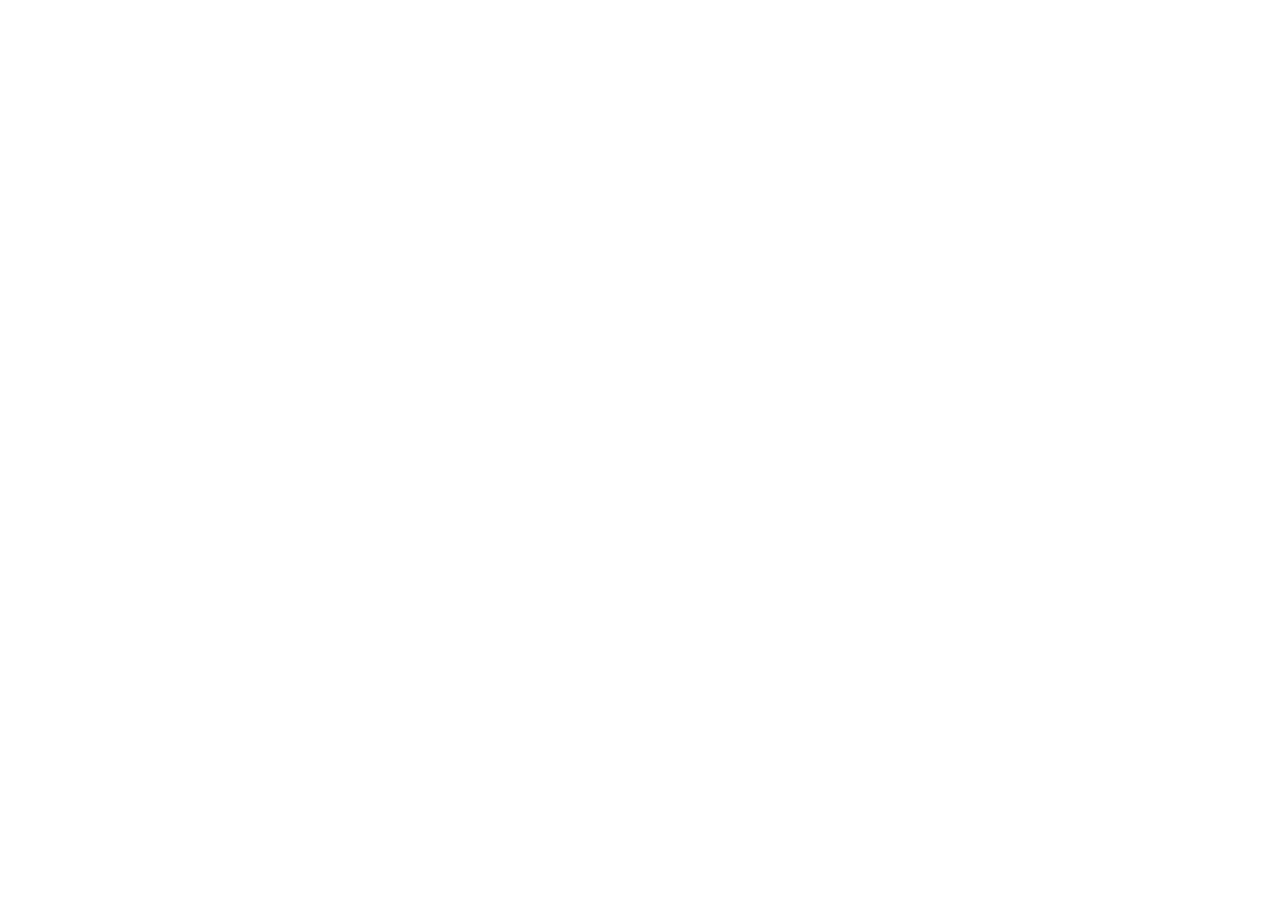
==== index.html @ b39daeb9 "criado arquivo principal" ====
<!DOCTYPE html>
<html lang="pt-br">
<head>
    <meta charset="UTF-8">
    <meta name="viewport" content="width=device-width, initial-scale=1.0">
    <title>Projeto Redes Sociais</title>
    <link rel="shortcut icon" href="favicon.ico" type="image/x-icon">
</head>
<body>
    
</body>
</html>
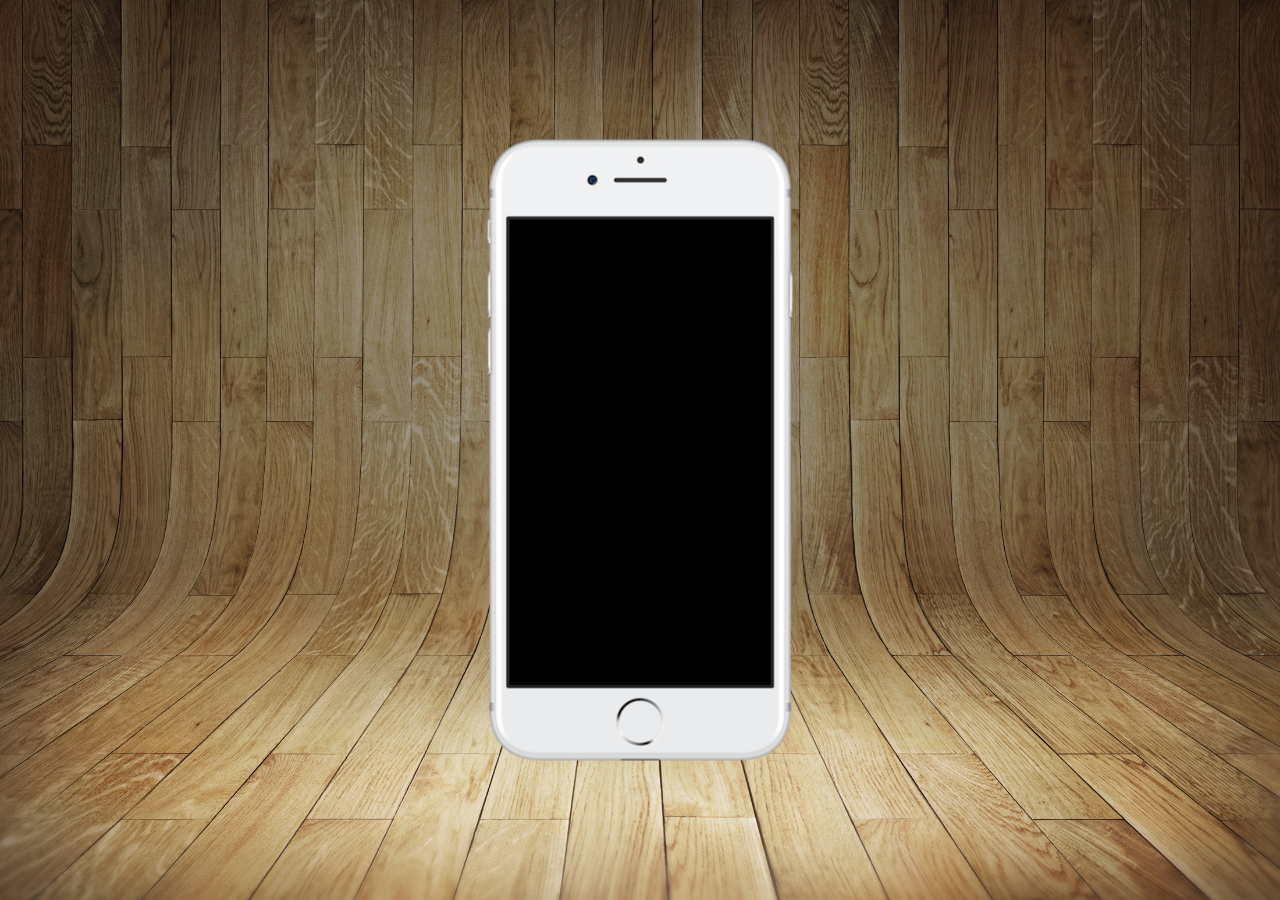
==== commit 8dad3cee: "primeiros passos do projeto" ====
--- a/index.html
+++ b/index.html
@@ -3,10 +3,19 @@
 <head>
     <meta charset="UTF-8">
     <meta name="viewport" content="width=device-width, initial-scale=1.0">
+    <link rel="shortcut icon" href="favicon.ico" type="image/x-icon">
+    <link rel="stylesheet" href="estilos/style.css">
     <title>Projeto Redes Sociais</title>
-    <link rel="shortcut icon" href="favicon.ico" type="image/x-icon">
 </head>
 <body>
-    
+    <main>
+        <section id="telefone">
+
+        </section>
+
+        <section id="redes-sociais">
+
+        </section>
+    </main>
 </body>
 </html>
--- a/estilos/style.css
+++ b/estilos/style.css
@@ -0,0 +1,33 @@
+@charset "UTF-8";
+
+* {
+    margin: 0px;
+    padding: 0px;
+    font-family: Arial, Helvetica, sans-serif;
+}
+
+html, body {
+    height: 100vh;
+    width: 100vw;
+    background-color: black;
+}
+
+body {
+    background: url(../imagens/fundo-madeira.jpg) no-repeat fixed top center;
+    background-size: cover;
+}
+
+main {
+    position: relative;
+    height: 100vh;
+}
+
+section#telefone {
+    position: absolute;
+    top: 50%;
+    left: 50%;
+    transform: translate(-50%, -50%);
+    height: 627px;
+    width: 311px;
+    background: url(../imagens/frame-iphone.png) no-repeat;
+}
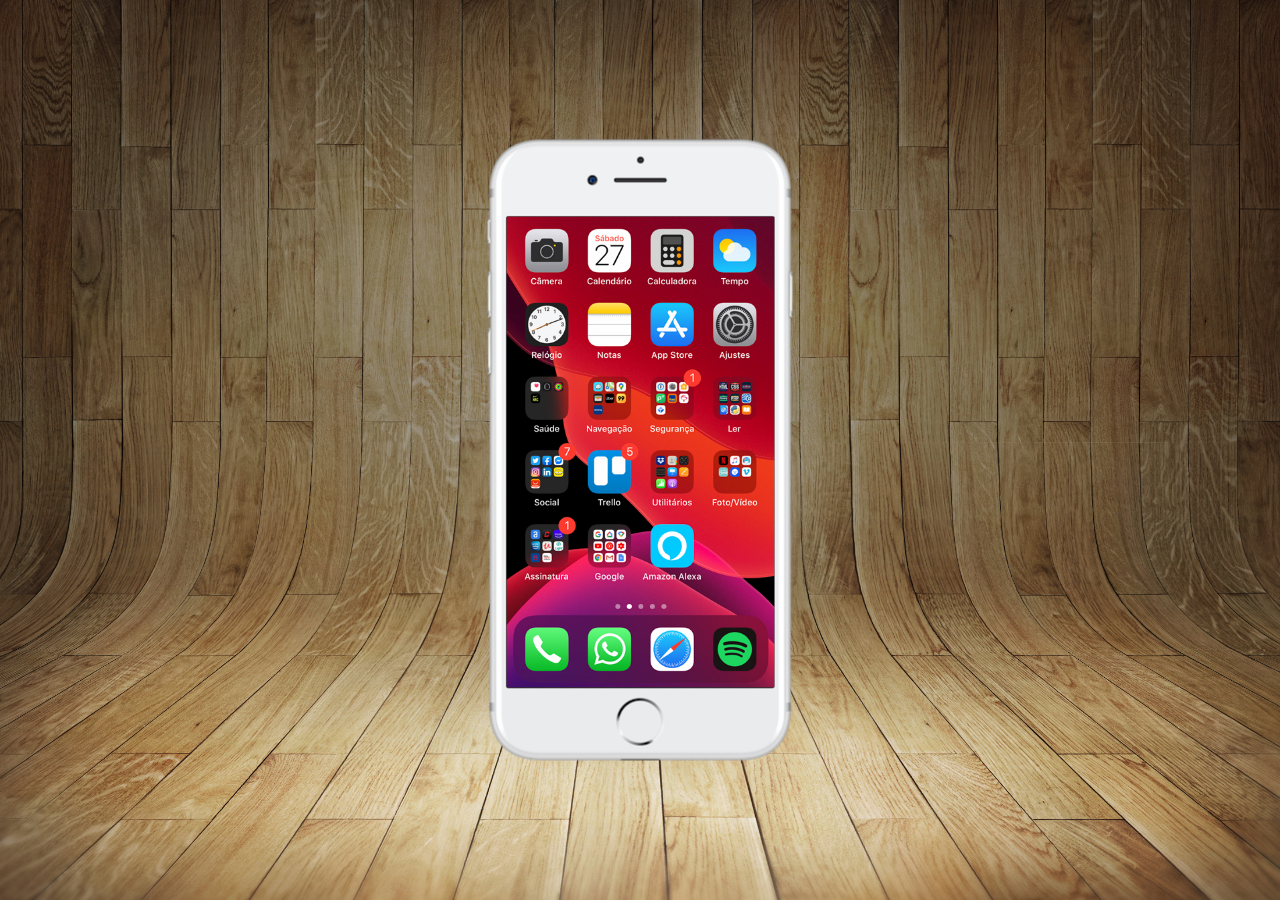
==== commit e7bf74f1: "criei a tela home" ====
--- a/index.html
+++ b/index.html
@@ -10,7 +10,7 @@
 <body>
     <main>
         <section id="telefone">
-
+            <iframe name="tela" id="tela" src="home.html" frameborder="0"></iframe>
         </section>
 
         <section id="redes-sociais">
--- a/estilos/style.css
+++ b/estilos/style.css
@@ -13,7 +13,7 @@
 }
 
 body {
-    background: url(../imagens/fundo-madeira.jpg) no-repeat fixed top center;
+    background: url('../imagens/fundo-madeira.jpg') no-repeat fixed top center;
     background-size: cover;
 }
 
@@ -29,5 +29,13 @@
     transform: translate(-50%, -50%);
     height: 627px;
     width: 311px;
-    background: url(../imagens/frame-iphone.png) no-repeat;
+    background: url('../imagens/frame-iphone.png') no-repeat;
+}
+
+iframe#tela {
+    position: relative;
+    top: 80px;
+    left: 22px;
+    width: 268px;
+    height: 471px;
 }
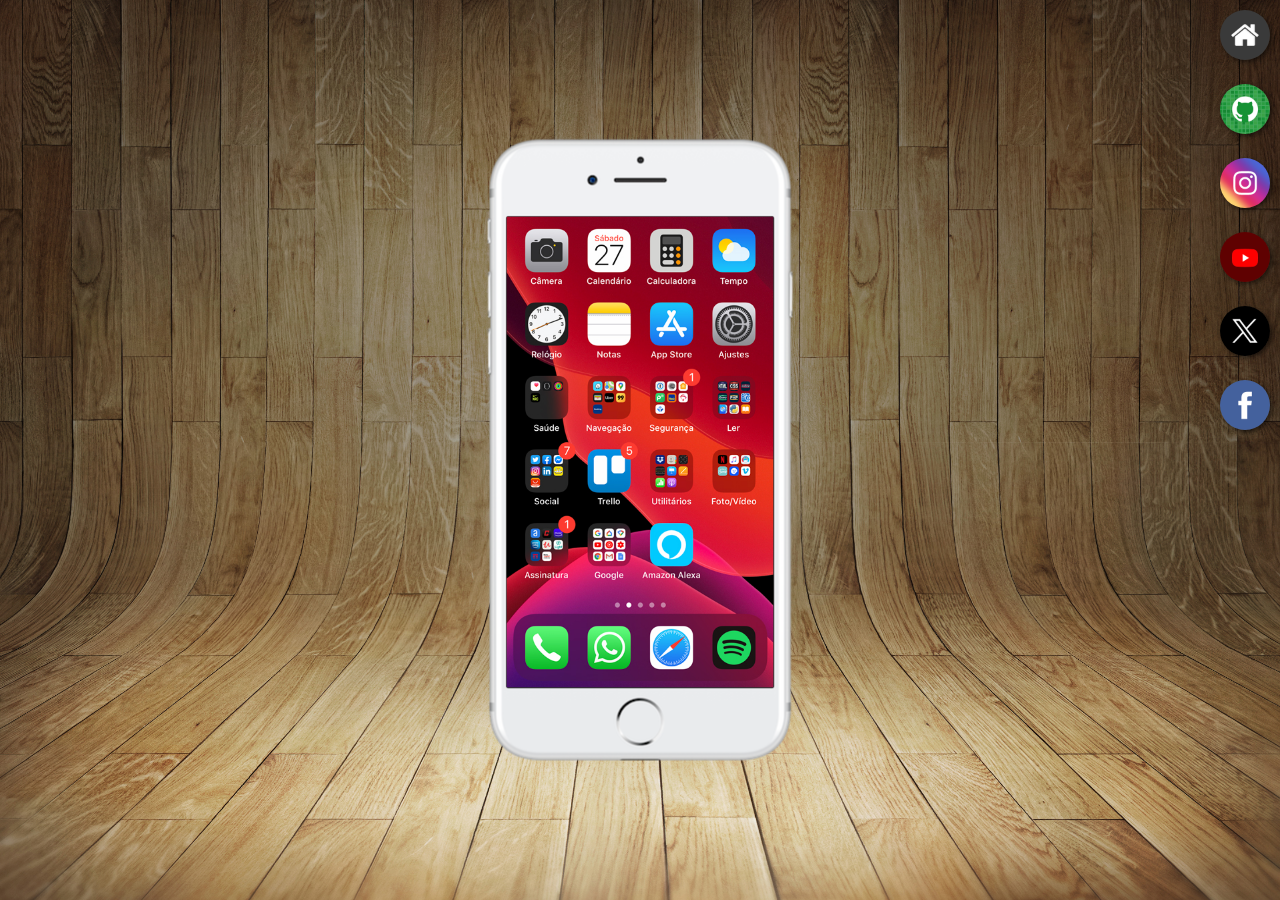
==== commit 18542f65: "concluído projeto" ====
--- a/index.html
+++ b/index.html
@@ -10,11 +10,18 @@
 <body>
     <main>
         <section id="telefone">
-            <iframe name="tela" id="tela" src="home.html" frameborder="0"></iframe>
+            <iframe name="tela" id="tela" src="home.html" frameborder="0">
+                Seu navegador não é compativel com isso.
+            </iframe>
         </section>
 
         <section id="redes-sociais">
-
+            <a href="home.html" target="tela"><img src="imagens/logo-home.jpg" alt="Home"></a><br>
+            <a href="github.html" target="tela"><img src="imagens/logo-github.jpg" alt="GitHub"></a><br>
+            <a href="instagram.html" target="tela"><img src="imagens/logo-instagram.jpg" alt="Instagram"></a><br>
+            <a href="youtube.html" target="tela"><img src="imagens/logo-youtube.jpg" alt="YouTube"></a><br>
+            <a href="x.html" target="tela"><img src="imagens/logo-x.jpg" alt="X"></a><br>
+            <a href="facebook.html" target="tela"><img src="imagens/logo-facebook.jpg" alt="Facebook"></a>
         </section>
     </main>
 </body>
--- a/estilos/style.css
+++ b/estilos/style.css
@@ -36,6 +36,25 @@
     position: relative;
     top: 80px;
     left: 22px;
-    width: 268px;
+    width: 267px;
     height: 471px;
+}
+
+section#redes-sociais {
+    text-align: right;
+}
+
+section#redes-sociais img {
+    width: 50px;
+    margin: 10px;
+    border-radius: 50%;
+    box-shadow: 2px 2px 5px rgba(0, 0, 0, 0.555);
+    box-sizing: border-box; /* fazer borda na caixa */
+}
+
+section#redes-sociais img:hover {
+    border: 2px solid rgba(255, 255, 255, 0.486);
+    transform: translate(-3px, -3px); /* faz caixa se deslocar */
+    box-shadow: 5px 5px 10px rgba(0, 0, 0, 0.555);
+    transition: transform .3s, border .6; /* tempo de deslocamento e tempo da borda aparecer */
 }
